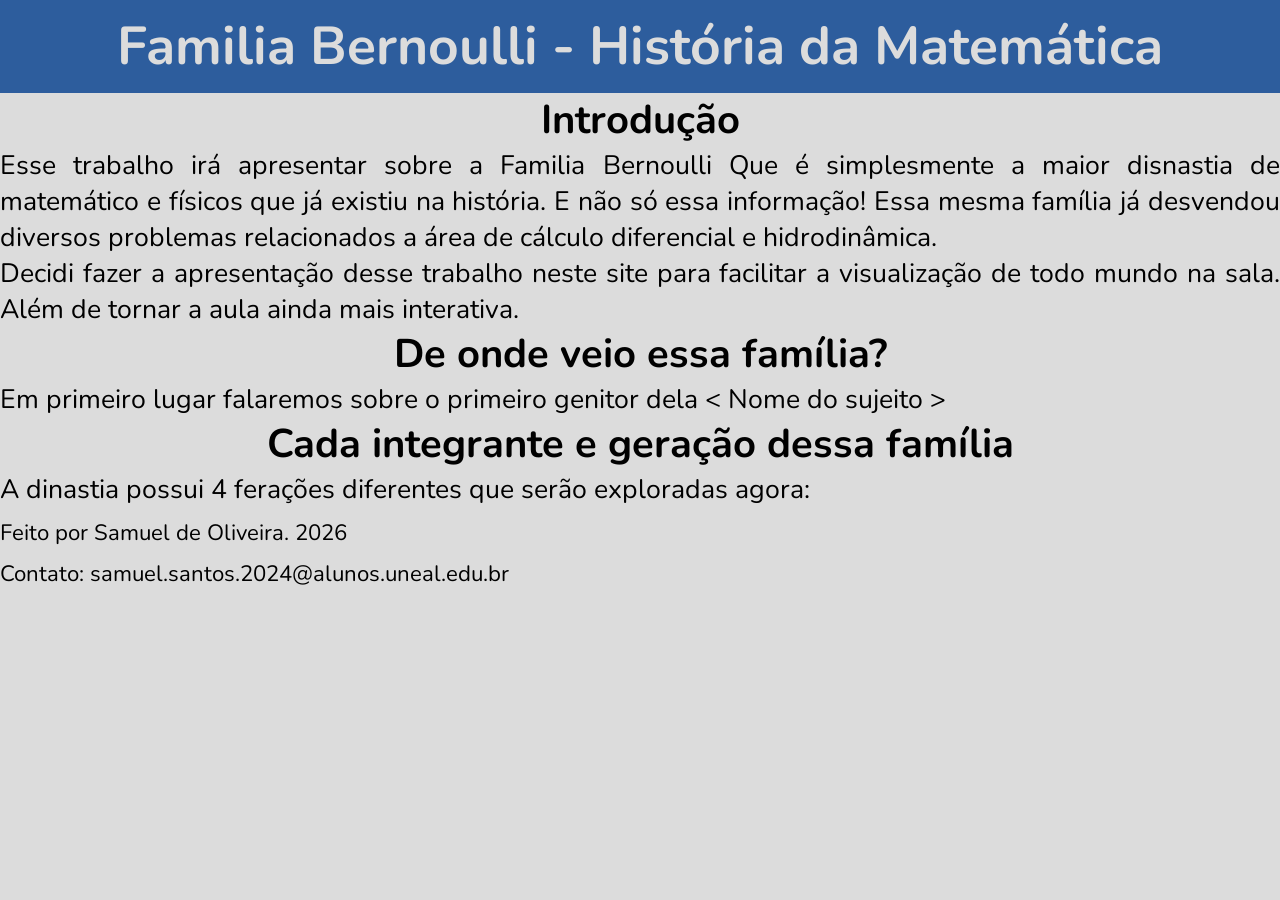
==== Trabalhos_UNEAL/Familia_bernoulli/index.html @ 3d76f303 "Criando trabalho" ====
<!DOCTYPE html>
<html lang="pt-br">
<head>
    <meta charset="UTF-8">
    <meta name="viewport" content="width=device-width, initial-scale=1.0">
    <link rel="stylesheet" href="style.css">
    <script src="main.js" refer></script>
    <title>Familia Bernoulli</title>
</head>
<body>
    <header>
        <h1>Familia Bernoulli - História da Matemática</h1>
    </header>
    <main>
        <h2>Introdução</h2>
        <p>
            Esse trabalho irá apresentar sobre a Familia Bernoulli
            Que é simplesmente a maior disnastia de matemático e
            físicos que já existiu na história. E não só essa
            informação! Essa mesma família já desvendou diversos
            problemas relacionados a área de cálculo diferencial e
            hidrodinâmica.
        </p>
        <p>
            Decidi fazer a apresentação desse trabalho neste site para
            facilitar a visualização de todo mundo na sala. Além de tornar
            a aula ainda mais interativa.
        </p>

        <h2>De onde veio essa família?</h2>
        <p>Em primeiro lugar falaremos sobre o primeiro genitor dela
            &lt; Nome do sujeito &gt;

        <h2>Cada integrante e geração dessa família</h2>
        <p>A dinastia possui 4 ferações diferentes que serão exploradas agora:</p>
    </main>
    <footer>
        <sub>Feito por Samuel de Oliveira. 2026</sub><br>
        <sub>Contato: samuel.santos.2024@alunos.uneal.edu.br</sub>
    </footer>
</body>
</html>
---- Trabalhos_UNEAL/Familia_bernoulli/style.css ----
@import url('https://fonts.googleapis.com/css2?family=Inter:ital,opsz,wght@0,14..32,100..900;1,14..32,100..900&family=Nunito:ital,wght@0,200..1000;1,200..1000&display=swap');

:root {
    --UI-White: #dcdcdc;
    --UI-Black: #222222;
    --my-blue: #2d5d9d;
}

* {
    margin:  0;
    padding: 0;
}

body {
    background-color: var(--UI-White);
    text-align: justify;

    font-family: 'nunito', 'Inter', sans-serif;
    font-size: 20pt;
}

header {
    color: var(--UI-White);
    background-color: var(--my-blue);

    padding: 10px;
}

h1, h2, h3 {
    text-align: center;
}

@media (max-width: 700px) {
    body {
        font-size: 14pt;
    }
}
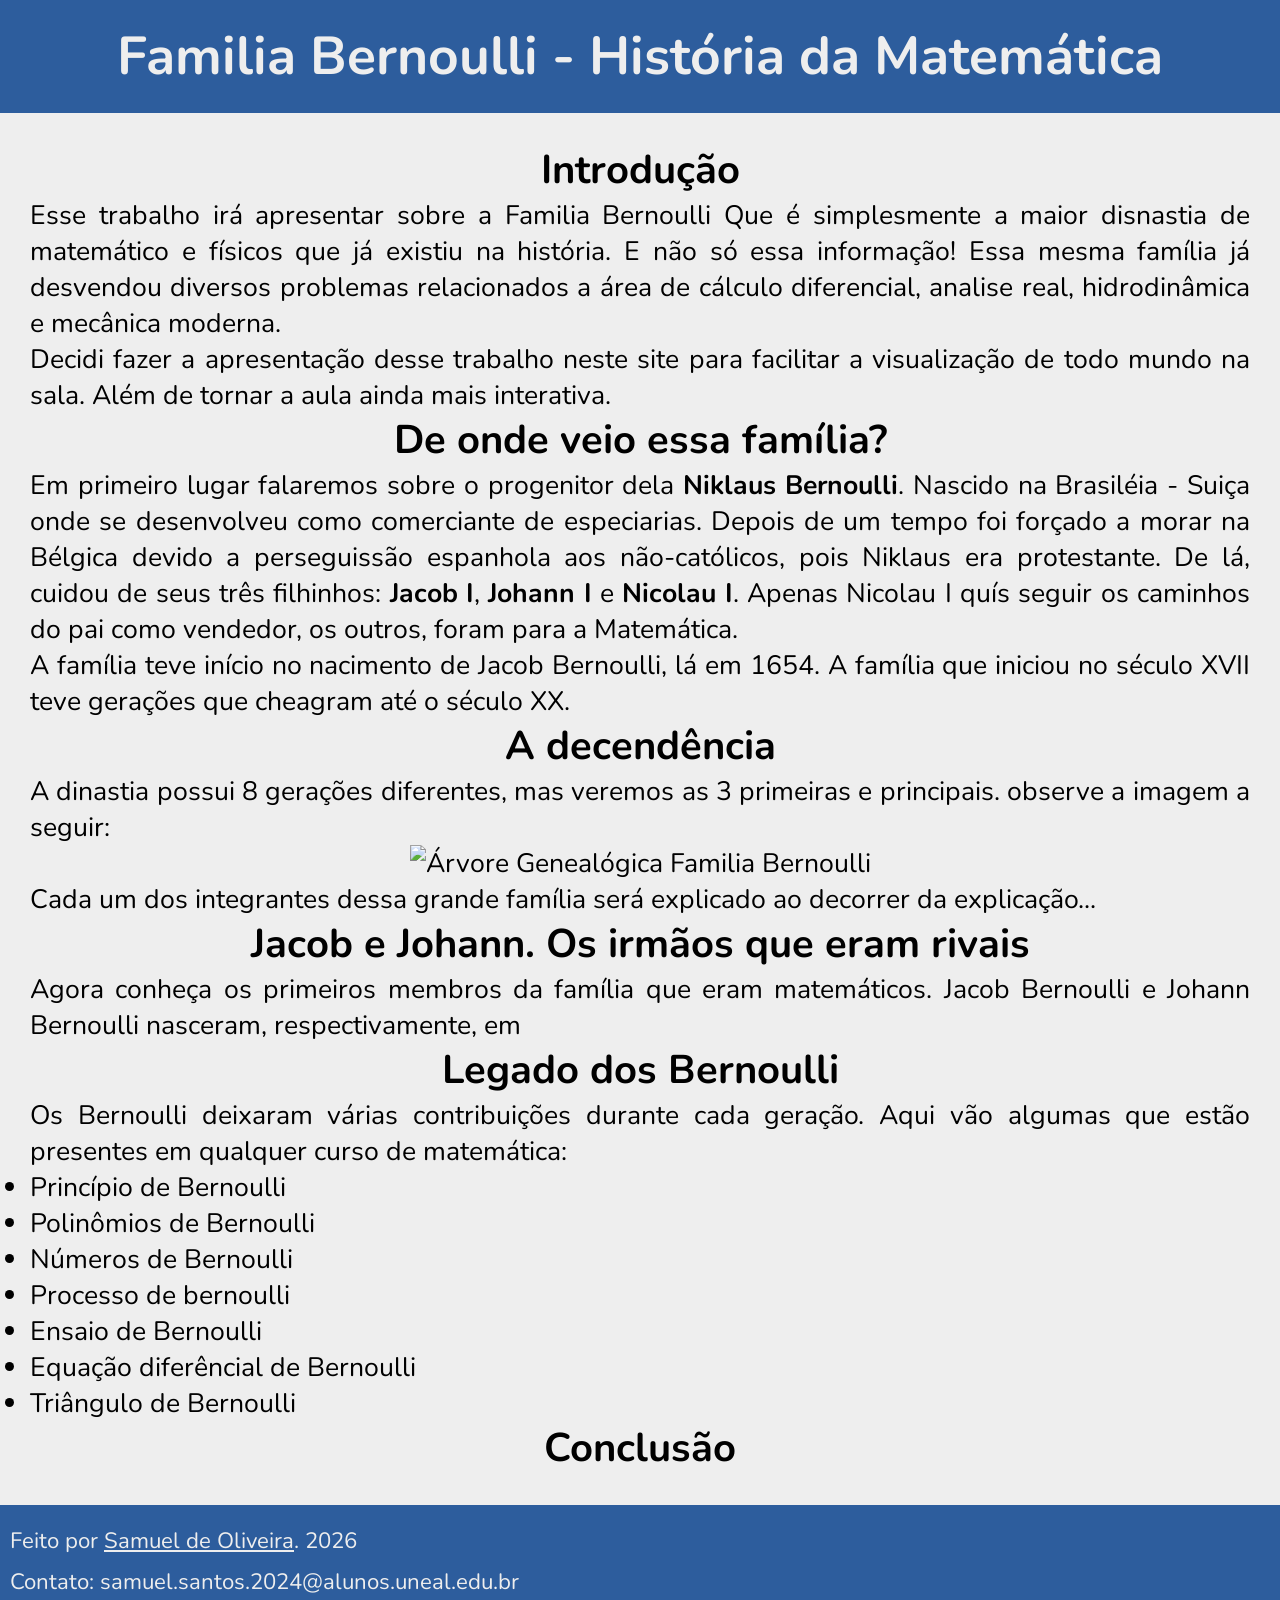
==== commit ee17a96d: "Editando trabalho" ====
--- a/Trabalhos_UNEAL/Familia_bernoulli/index.html
+++ b/Trabalhos_UNEAL/Familia_bernoulli/index.html
@@ -18,8 +18,8 @@
             Que é simplesmente a maior disnastia de matemático e
             físicos que já existiu na história. E não só essa
             informação! Essa mesma família já desvendou diversos
-            problemas relacionados a área de cálculo diferencial e
-            hidrodinâmica.
+            problemas relacionados a área de cálculo diferencial, analise real,
+            hidrodinâmica e mecânica moderna.
         </p>
         <p>
             Decidi fazer a apresentação desse trabalho neste site para
@@ -28,14 +28,52 @@
         </p>
 
         <h2>De onde veio essa família?</h2>
-        <p>Em primeiro lugar falaremos sobre o primeiro genitor dela
-            &lt; Nome do sujeito &gt;
+        <p>
+            Em primeiro lugar falaremos sobre o progenitor dela
+            <b>Niklaus Bernoulli</b>. Nascido na Brasiléia - Suiça
+            onde se desenvolveu como comerciante de especiarias. Depois
+            de um tempo foi forçado a morar na Bélgica devido a perseguissão
+            espanhola aos não-católicos, pois Niklaus era protestante. De lá,
+            cuidou de seus três filhinhos: <b>Jacob I</b>, <b>Johann I</b> e
+            <b>Nicolau I</b>. Apenas Nicolau I quís seguir os caminhos do pai como
+            vendedor, os outros, foram para a Matemática.
+        </p>
+        <p>A família teve início no nacimento de Jacob Bernoulli, lá em 1654. A
+            família que iniciou no século XVII teve gerações que cheagram até o
+            século XX.
+        </p>
+        <h2>A decendência</h2>
+        <p>A dinastia possui 8 gerações diferentes, mas veremos as 3 primeiras e principais. observe a imagem a seguir:</p>
+        <div class="box-img">
+            <img id="arvore" src="imagem/Arvore_bernoulli.svg" alt="Árvore Genealógica Familia Bernoulli">
+        </div>
+        Cada um dos integrantes dessa grande família será explicado ao decorrer da explicação...
 
-        <h2>Cada integrante e geração dessa família</h2>
-        <p>A dinastia possui 4 ferações diferentes que serão exploradas agora:</p>
+        <h2>Jacob e Johann. Os irmãos que eram rivais</h2>
+        <p>
+            Agora conheça os primeiros membros da família que eram matemáticos.
+            Jacob Bernoulli e Johann Bernoulli nasceram, respectivamente, em 
+        </p>
+
+        <h2>Legado dos Bernoulli</h2>
+        <p>
+            Os Bernoulli deixaram várias contribuições durante cada geração.
+            Aqui vão algumas que estão presentes em qualquer curso de matemática:
+        </p>
+        <ul>
+            <li>Princípio de Bernoulli</li>
+            <li>Polinômios de Bernoulli</li>
+            <li>Números de Bernoulli</li>
+            <li>Processo de bernoulli</li>
+            <li>Ensaio de Bernoulli</li>
+            <li>Equação diferêncial de Bernoulli</li>
+            <li>Triângulo de Bernoulli</li>
+        </ul>
+
+        <h2>Conclusão</h2>
     </main>
     <footer>
-        <sub>Feito por Samuel de Oliveira. 2026</sub><br>
+        <sub>Feito por <a href="https://samuel-de-oliveira.github.io/"> Samuel de Oliveira</a>. 2026</sub><br>
         <sub>Contato: samuel.santos.2024@alunos.uneal.edu.br</sub>
     </footer>
 </body>
--- a/Trabalhos_UNEAL/Familia_bernoulli/style.css
+++ b/Trabalhos_UNEAL/Familia_bernoulli/style.css
@@ -1,14 +1,18 @@
 @import url('https://fonts.googleapis.com/css2?family=Inter:ital,opsz,wght@0,14..32,100..900;1,14..32,100..900&family=Nunito:ital,wght@0,200..1000;1,200..1000&display=swap');
 
 :root {
-    --UI-White: #dcdcdc;
+    --UI-White: #eeeeee;
     --UI-Black: #222222;
-    --my-blue: #2d5d9d;
+    --my-blue:  #2d5d9d;
 }
 
 * {
     margin:  0;
     padding: 0;
+}
+
+html {
+    scroll-behavior: smooth;
 }
 
 body {
@@ -23,7 +27,32 @@
     color: var(--UI-White);
     background-color: var(--my-blue);
 
+    padding: 20px;
+}
+
+main {
+    margin: 10px;
+    padding: 20px;
+}
+
+footer {
+    color: var(--UI-White);
+    background-color: var(--my-blue);
+
     padding: 10px;
+}
+
+.box-img {
+    text-align: center;
+}
+
+#arvore {
+    width: 70vw;
+}
+
+a {
+    color: var(--UI-White);
+    text-decoration: underline;
 }
 
 h1, h2, h3 {
@@ -32,6 +61,10 @@
 
 @media (max-width: 700px) {
     body {
-        font-size: 14pt;
+        font-size: 12pt;
+    }
+
+    #arvore {
+        width: 85vw;
     }
 }
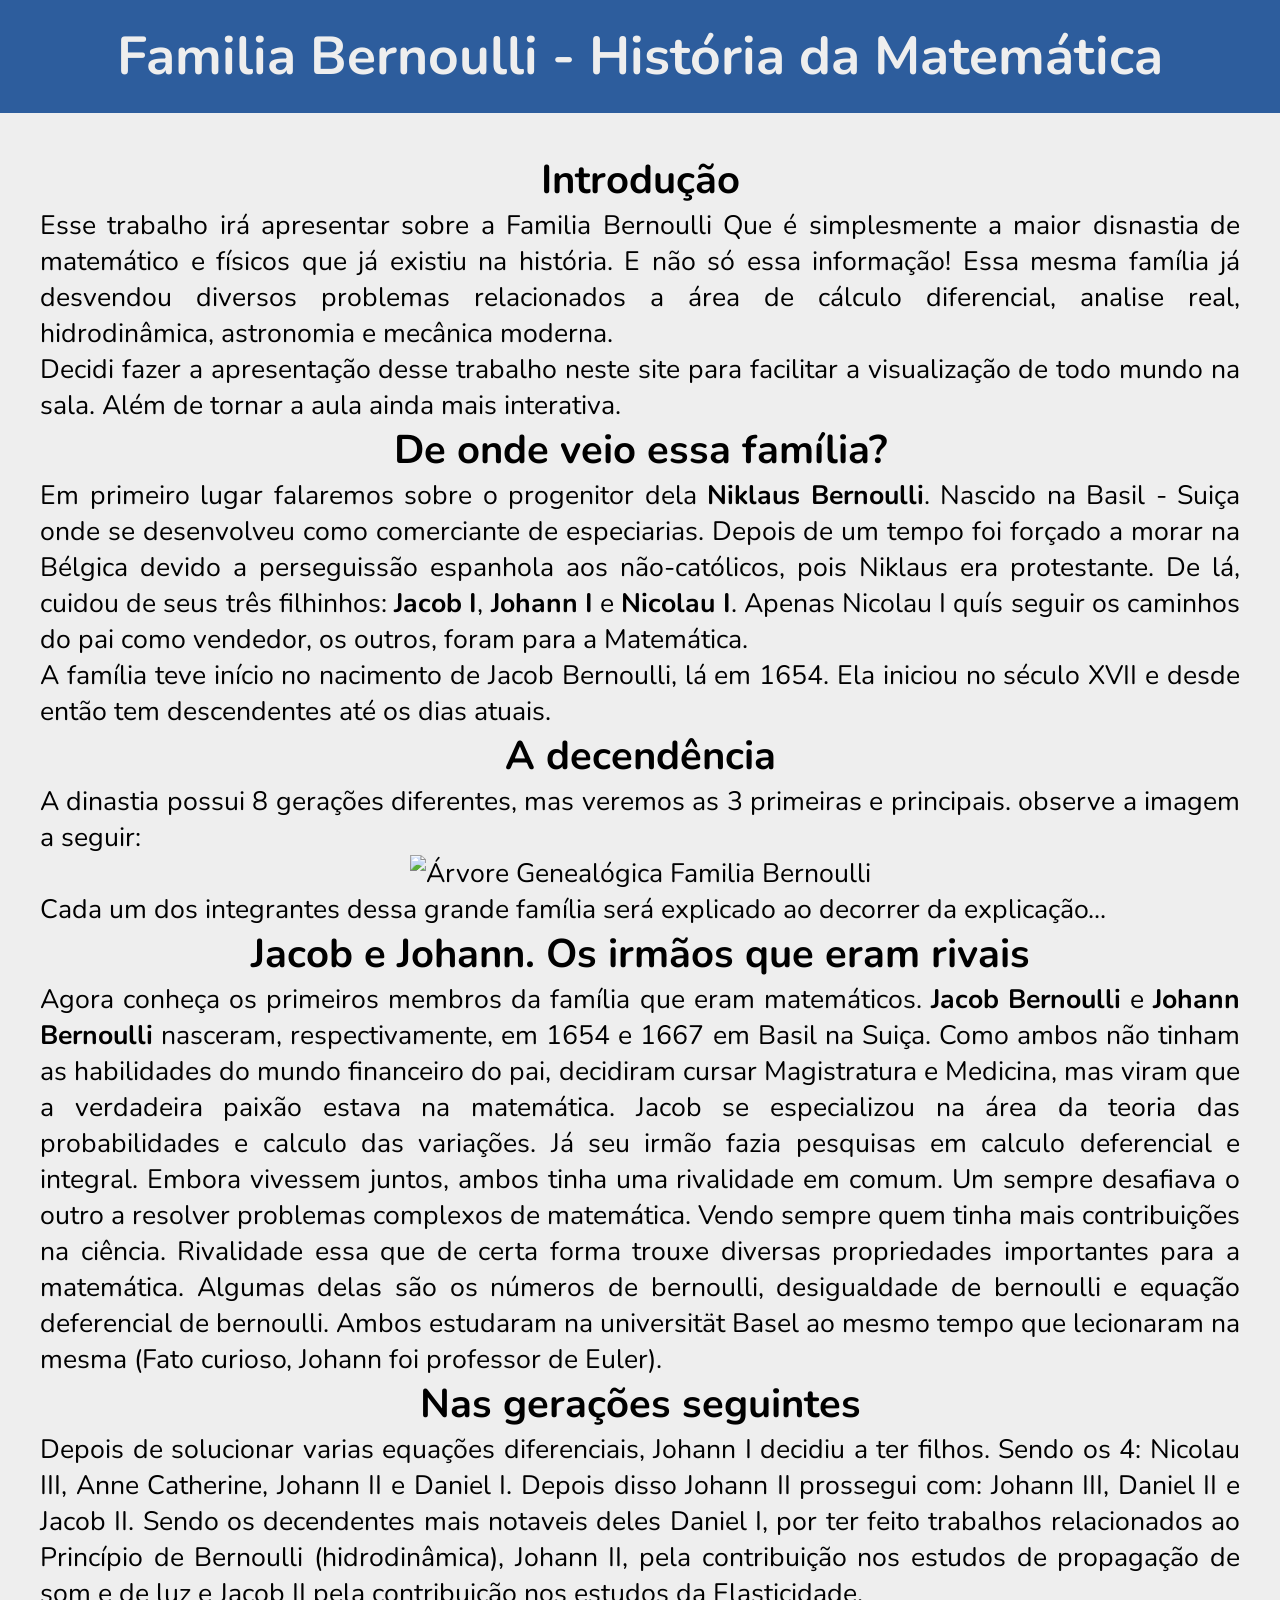
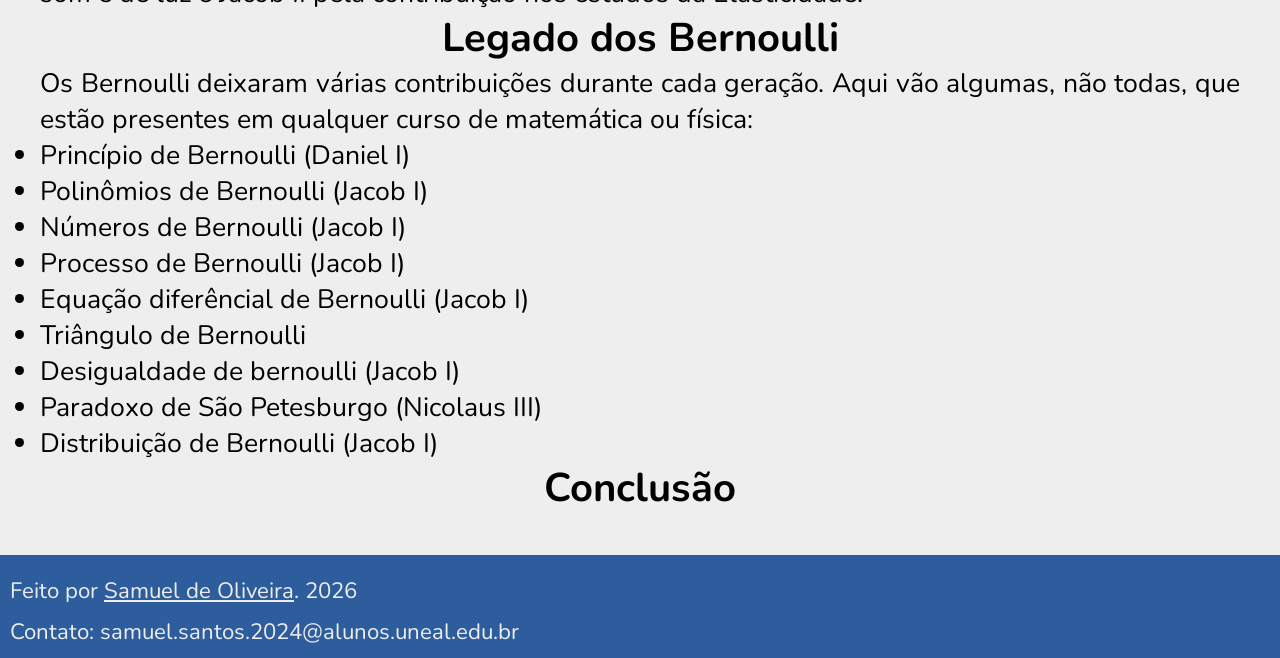
==== commit a10ec375: "Finalizando trabalho" ====
--- a/Trabalhos_UNEAL/Familia_bernoulli/index.html
+++ b/Trabalhos_UNEAL/Familia_bernoulli/index.html
@@ -19,7 +19,7 @@
             físicos que já existiu na história. E não só essa
             informação! Essa mesma família já desvendou diversos
             problemas relacionados a área de cálculo diferencial, analise real,
-            hidrodinâmica e mecânica moderna.
+            hidrodinâmica, astronomia e mecânica moderna.
         </p>
         <p>
             Decidi fazer a apresentação desse trabalho neste site para
@@ -30,7 +30,7 @@
         <h2>De onde veio essa família?</h2>
         <p>
             Em primeiro lugar falaremos sobre o progenitor dela
-            <b>Niklaus Bernoulli</b>. Nascido na Brasiléia - Suiça
+            <b>Niklaus Bernoulli</b>. Nascido na Basil - Suiça
             onde se desenvolveu como comerciante de especiarias. Depois
             de um tempo foi forçado a morar na Bélgica devido a perseguissão
             espanhola aos não-católicos, pois Niklaus era protestante. De lá,
@@ -38,9 +38,10 @@
             <b>Nicolau I</b>. Apenas Nicolau I quís seguir os caminhos do pai como
             vendedor, os outros, foram para a Matemática.
         </p>
-        <p>A família teve início no nacimento de Jacob Bernoulli, lá em 1654. A
-            família que iniciou no século XVII teve gerações que cheagram até o
-            século XX.
+        <p>
+            A família teve início no nacimento de Jacob Bernoulli, lá em 1654.
+            Ela iniciou no século XVII e desde então tem descendentes até
+            os dias atuais.
         </p>
         <h2>A decendência</h2>
         <p>A dinastia possui 8 gerações diferentes, mas veremos as 3 primeiras e principais. observe a imagem a seguir:</p>
@@ -52,22 +53,48 @@
         <h2>Jacob e Johann. Os irmãos que eram rivais</h2>
         <p>
             Agora conheça os primeiros membros da família que eram matemáticos.
-            Jacob Bernoulli e Johann Bernoulli nasceram, respectivamente, em 
+            <b>Jacob Bernoulli</b> e <b>Johann Bernoulli</b> nasceram, respectivamente, em 
+            1654 e 1667 em Basil na Suiça. Como ambos não tinham as habilidades do mundo financeiro
+            do pai, decidiram cursar Magistratura e Medicina, mas viram que a
+            verdadeira paixão estava na matemática. Jacob se especializou na 
+            área da teoria das probabilidades e calculo das variações. Já seu
+            irmão fazia pesquisas em calculo deferencial e integral. Embora vivessem
+            juntos, ambos tinha uma rivalidade em comum. Um sempre desafiava o outro
+            a resolver problemas complexos de matemática. Vendo sempre quem tinha mais
+            contribuições na ciência. Rivalidade essa que de certa forma trouxe
+            diversas propriedades importantes para a matemática. Algumas delas são  os
+            números de bernoulli, desigualdade de bernoulli e equação deferencial de
+            bernoulli. Ambos estudaram na universität Basel ao mesmo tempo que
+            lecionaram na mesma (Fato curioso, Johann foi professor de Euler).
+        </p>
+
+        <h2>Nas gerações seguintes</h2>
+        <p>
+            Depois de solucionar varias equações diferenciais, Johann I decidiu
+            a ter filhos. Sendo os 4: Nicolau III, Anne Catherine, Johann II e 
+            Daniel I. Depois disso Johann II prossegui com: Johann III, Daniel II
+            e Jacob II. Sendo os decendentes mais notaveis deles Daniel I, por ter
+            feito trabalhos relacionados ao Princípio de Bernoulli (hidrodinâmica),
+            Johann II, pela contribuição nos estudos de propagação de som e de luz e
+            Jacob II pela contribuição nos estudos da Elasticidade.
         </p>
 
         <h2>Legado dos Bernoulli</h2>
         <p>
             Os Bernoulli deixaram várias contribuições durante cada geração.
-            Aqui vão algumas que estão presentes em qualquer curso de matemática:
+            Aqui vão algumas, não todas, que estão presentes em qualquer curso
+            de matemática ou física:
         </p>
         <ul>
-            <li>Princípio de Bernoulli</li>
-            <li>Polinômios de Bernoulli</li>
-            <li>Números de Bernoulli</li>
-            <li>Processo de bernoulli</li>
-            <li>Ensaio de Bernoulli</li>
-            <li>Equação diferêncial de Bernoulli</li>
+            <li>Princípio de Bernoulli (Daniel I)</li>
+            <li>Polinômios de Bernoulli (Jacob I)</li>
+            <li>Números de Bernoulli (Jacob I)</li>
+            <li>Processo de Bernoulli (Jacob I)</li>
+            <li>Equação diferêncial de Bernoulli (Jacob I)</li>
             <li>Triângulo de Bernoulli</li>
+            <li>Desigualdade de bernoulli (Jacob I)</li>
+            <li>Paradoxo de São Petesburgo (Nicolaus III)</li>
+            <li>Distribuição de Bernoulli (Jacob I)</li>
         </ul>
 
         <h2>Conclusão</h2>
--- a/Trabalhos_UNEAL/Familia_bernoulli/style.css
+++ b/Trabalhos_UNEAL/Familia_bernoulli/style.css
@@ -31,7 +31,7 @@
 }
 
 main {
-    margin: 10px;
+    margin: 20px;
     padding: 20px;
 }
 
@@ -64,6 +64,11 @@
         font-size: 12pt;
     }
 
+    main {
+        margin: 10px;
+        padding: 10px;
+    }
+
     #arvore {
         width: 85vw;
     }
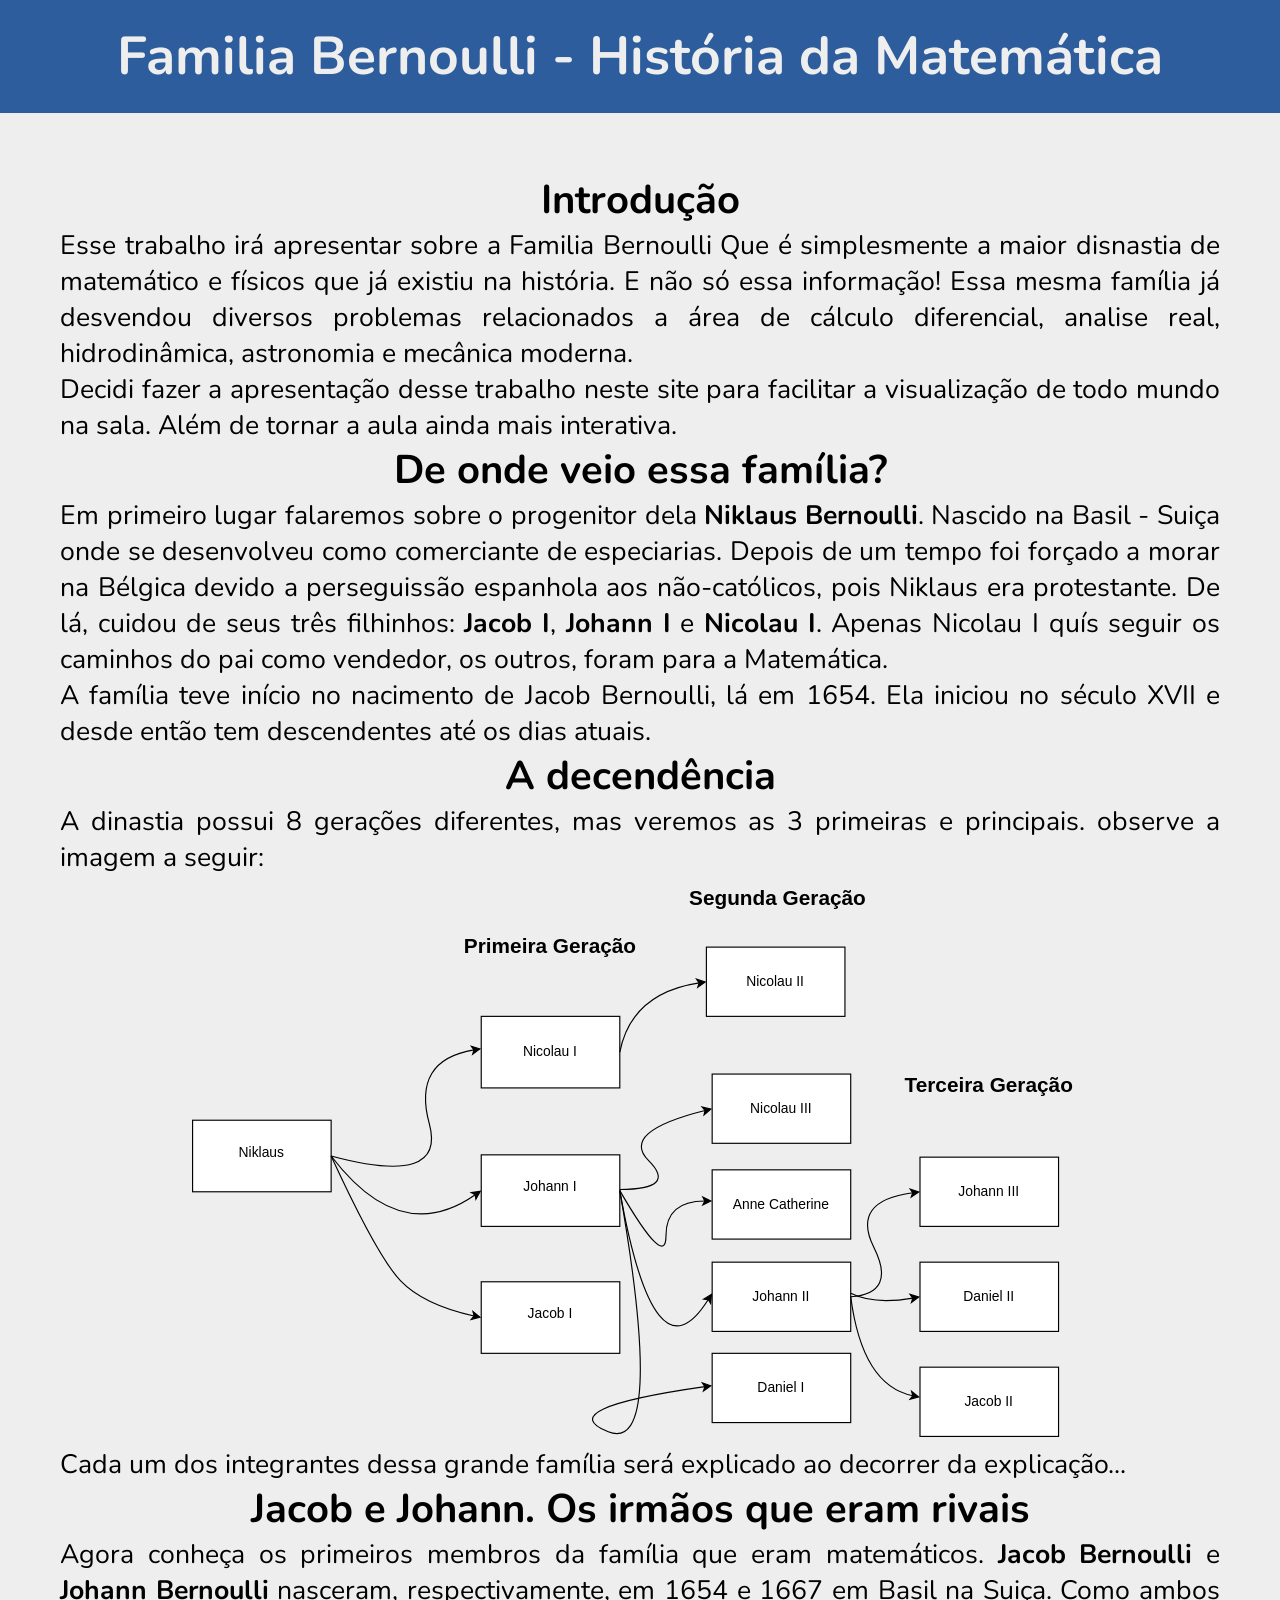
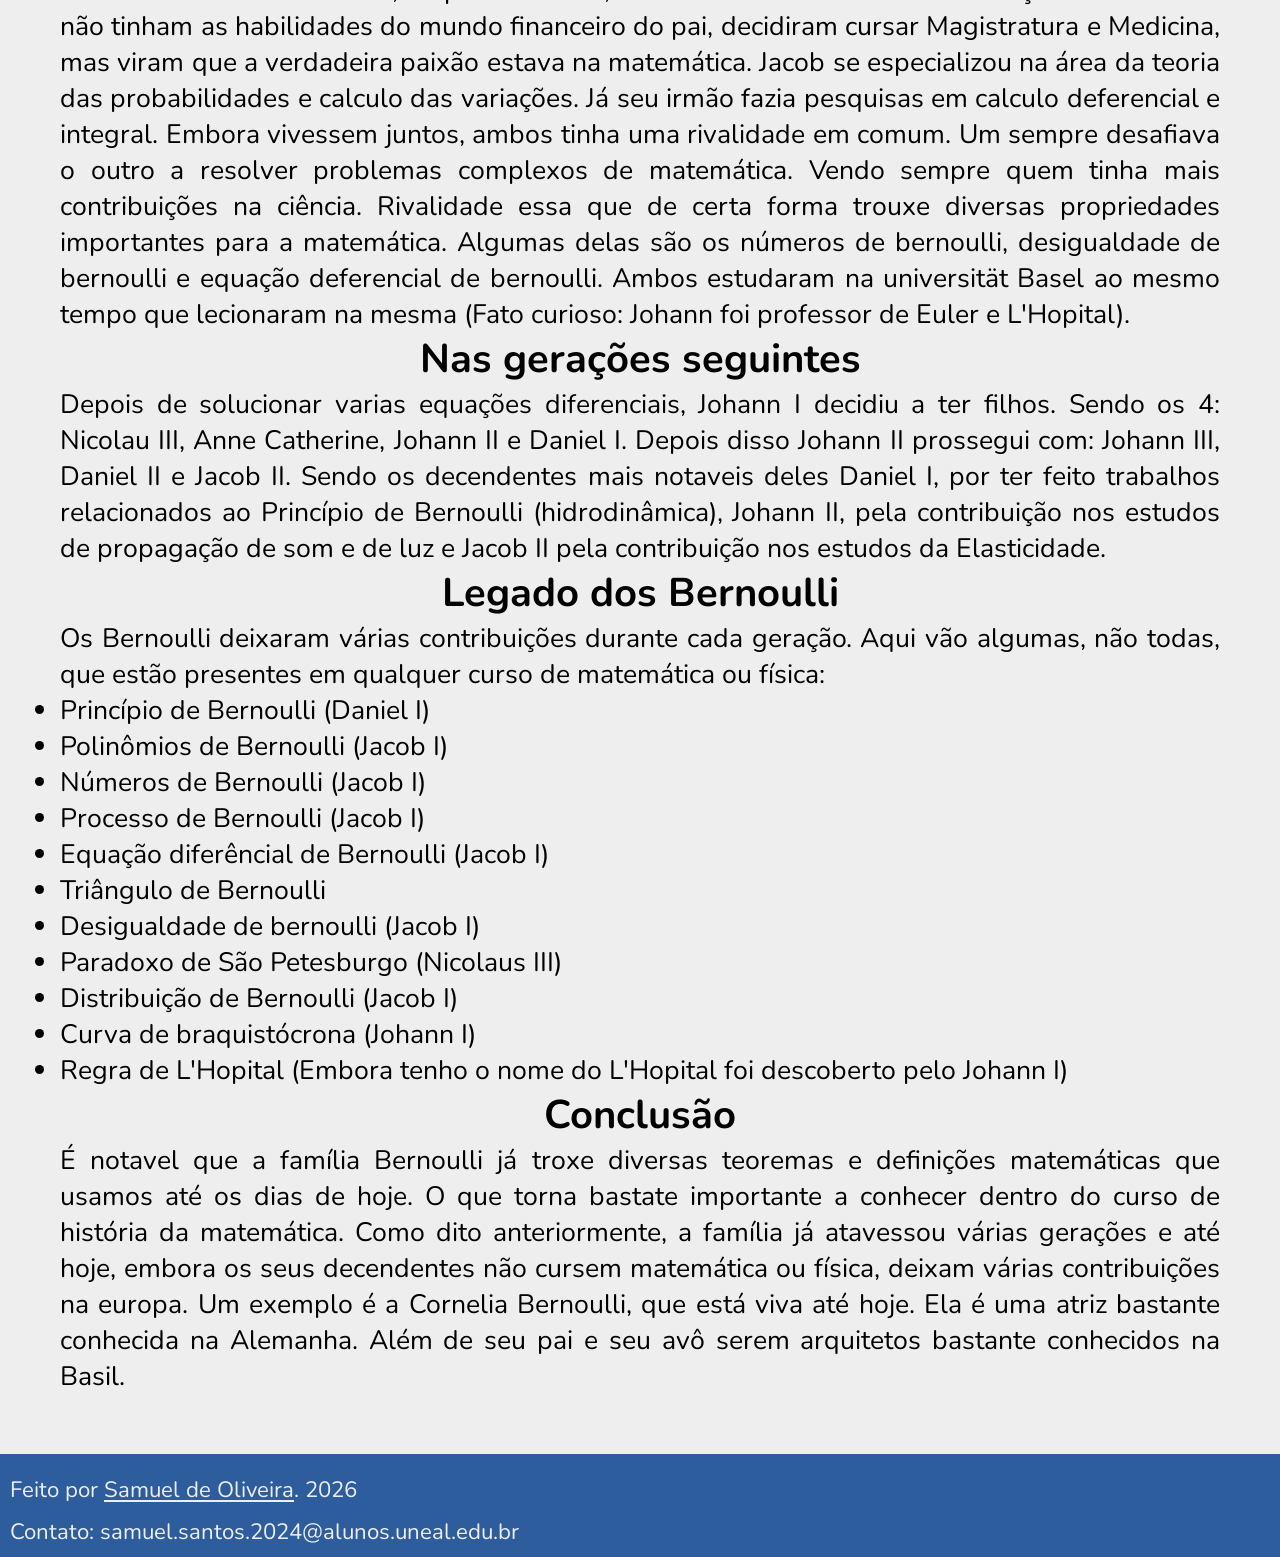
==== commit 488b5cd0: "Finalizando trabalho" ====
--- a/Trabalhos_UNEAL/Familia_bernoulli/index.html
+++ b/Trabalhos_UNEAL/Familia_bernoulli/index.html
@@ -46,7 +46,7 @@
         <h2>A decendência</h2>
         <p>A dinastia possui 8 gerações diferentes, mas veremos as 3 primeiras e principais. observe a imagem a seguir:</p>
         <div class="box-img">
-            <img id="arvore" src="imagem/Arvore_bernoulli.svg" alt="Árvore Genealógica Familia Bernoulli">
+            <img id="arvore" src="imagem/Arvore_Bernoulli.svg" alt="Árvore Genealógica Familia Bernoulli">
         </div>
         Cada um dos integrantes dessa grande família será explicado ao decorrer da explicação...
 
@@ -65,7 +65,8 @@
             diversas propriedades importantes para a matemática. Algumas delas são  os
             números de bernoulli, desigualdade de bernoulli e equação deferencial de
             bernoulli. Ambos estudaram na universität Basel ao mesmo tempo que
-            lecionaram na mesma (Fato curioso, Johann foi professor de Euler).
+            lecionaram na mesma (Fato curioso: Johann foi professor de Euler e
+            L'Hopital).
         </p>
 
         <h2>Nas gerações seguintes</h2>
@@ -95,9 +96,21 @@
             <li>Desigualdade de bernoulli (Jacob I)</li>
             <li>Paradoxo de São Petesburgo (Nicolaus III)</li>
             <li>Distribuição de Bernoulli (Jacob I)</li>
+            <li>Curva de braquistócrona (Johann I)</li>
+            <li>Regra de L'Hopital (Embora tenho o nome do L'Hopital foi descoberto pelo Johann I)</li>
         </ul>
 
         <h2>Conclusão</h2>
+        <p>
+            É notavel que a família Bernoulli já troxe diversas teoremas e
+            definições matemáticas que usamos até os dias de hoje. O que torna
+            bastate importante a conhecer dentro do curso de história da matemática.
+            Como dito anteriormente, a família já atavessou várias gerações e até
+            hoje, embora os seus decendentes não cursem matemática ou física, deixam
+            várias contribuições na europa. Um exemplo é a Cornelia Bernoulli, que está
+            viva até hoje. Ela é uma atriz bastante conhecida na Alemanha. Além de seu
+            pai e seu avô serem arquitetos bastante conhecidos na Basil.
+        </p>
     </main>
     <footer>
         <sub>Feito por <a href="https://samuel-de-oliveira.github.io/"> Samuel de Oliveira</a>. 2026</sub><br>
--- a/Trabalhos_UNEAL/Familia_bernoulli/style.css
+++ b/Trabalhos_UNEAL/Familia_bernoulli/style.css
@@ -31,7 +31,7 @@
 }
 
 main {
-    margin: 20px;
+    margin: 40px;
     padding: 20px;
 }
 
